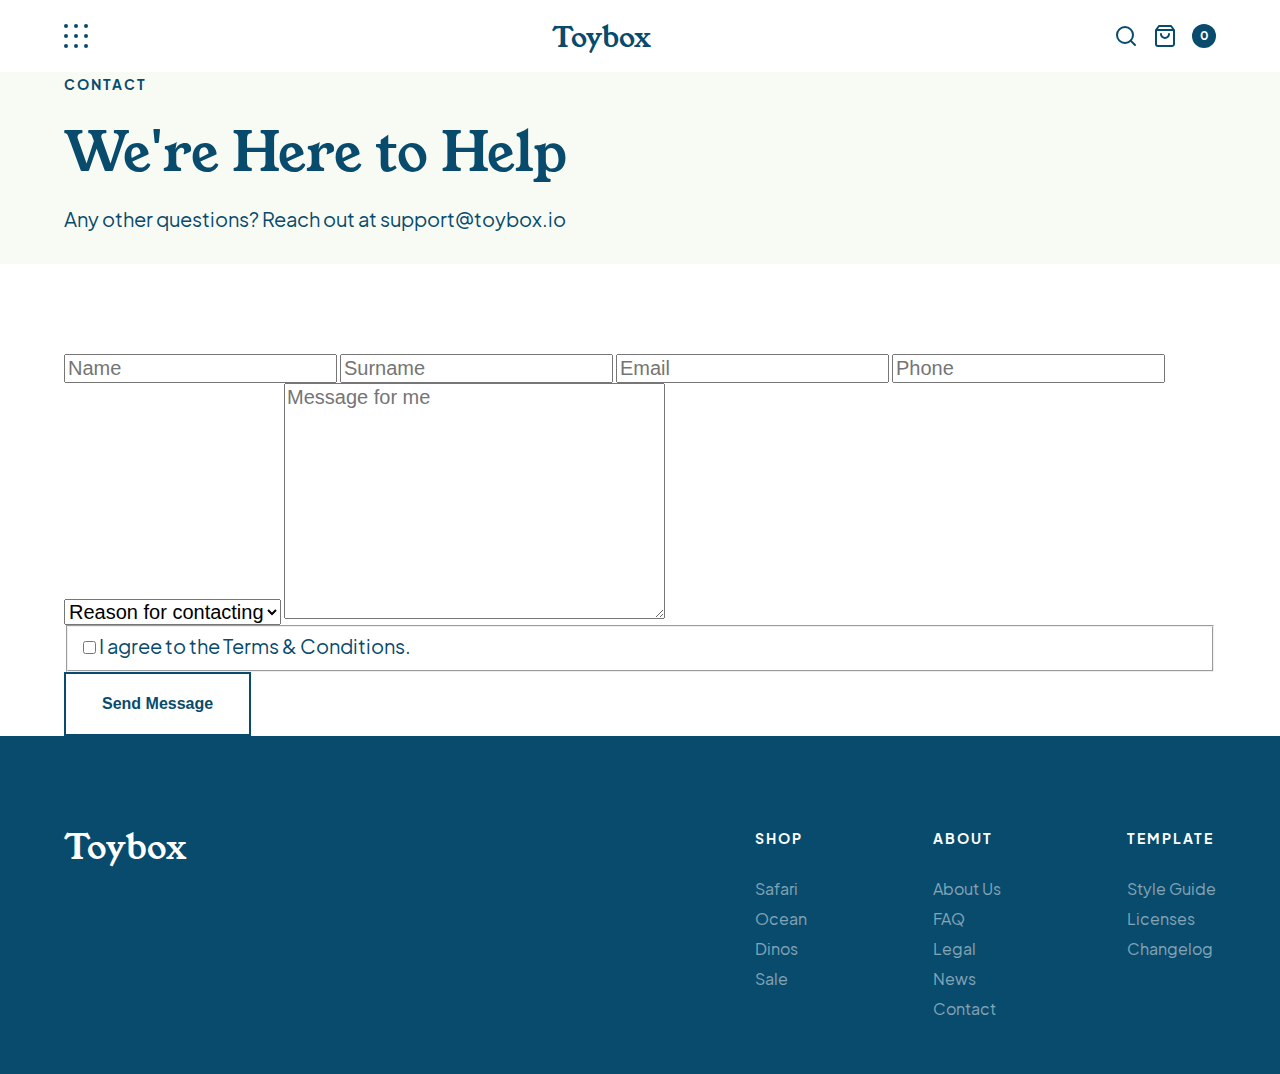
==== contact.html @ 1a254fb7 "created& marked up contact.html" ====
<!DOCTYPE html>
<html lang="en">
<head>
    <meta charset="UTF-8">
    <meta http-equiv="X-UA-Compatible" content="IE=edge">
    <meta name="viewport" content="width=device-width, initial-scale=1.0">
    <title>Contact Page</title>
    <link rel="stylesheet" href="./styles/styles.css">
</head>
<body>
    <!-- Our SkipLink  -->
    <a href="#mainContent" class="skipLink">Skip to main content.</a>
    
    <!-- OUR NAV -->
    <nav class="navBar">
        <!-- A wrapper to contain our content -->
        <div class="wrapper">
    
            <!-- Navigtaion menu button  -->
            <button class="menuIcon">
                <img src="./assets/menu-button.svg" alt="Button to open our navigation" class="menuIcon">
            </button>
    
            <!-- Home button logo  -->
            <a href="./index.html" class="logo">
                <h1>Toybox</h1>
            </a>
    
            <!-- Search/cart/counter area  -->
            <div class="searchCart">
                <!-- search  -->
                <button class="menuIcon">
                    <img src="./assets/search.svg" alt="Search Icon" class="searchIcon">
                </button>
    
                <!-- bag/cart  -->
                <a href="#" class="bag">
                    <img src="./assets/shop-bag.svg" alt="shopping bag icon" class="bagIcon">
                </a>
    
                <!-- Counter  -->
                <div class="counter">
                    <p class="smallCopy">0</p> <!-- you can also use a span tag  -->
                </div> <!-- .counter END  -->
            </div><!-- .searchCart END  -->
        </div><!-- .wrapper END  -->
    
        <!-- WE NEED TO ADD THE CONTENT FOR OUT SLIDE OUT NAV  -->
        <div class="slideOutNav">
            <!-- Our Menu CLOSE button -->
            <div class="buttonContainer">
                <!-- we are making this div .buttonContainer so we can flex it and position our button to the right -->
                <button>
                    <img src="./assets/menu-close.svg" alt="Close button for our Slide-Out nav">
                </button>
            </div>
            <!-- Our UL to hold our menu items -->
            <ul class="mainMenu">
                <li><a href="#">Shop</a></li>
                <li><a href="#">About</a></li>
                <li><a href="#">FAQ</a></li>
                <li><a href="#">NEWS</a></li>
                <li><a href="./contact.html">Contact</a></li>
            </ul>
    
        </div>
     </nav>

     <header class="contactHeader">
        <div class="wrapper">
            <h5>Contact</h5>
            <h3>We're Here to Help</h3>
            <p>Any other questions? Reach out at <a href="mailto:support@toybox.io">support@toybox.io</a></p>
        </div>
     </header>

     <main class="contact" id="mainContent">
        <div class="wrapper">
            <form action="" class="contactForm" name="contactForm">
                <label for="name" class="sr-only">Name</label>
                <input type="text" id="name" placeholder="Name">

                <label for="surnamr" class="sr-only">Surname</label>
                <input type="text" id="surname" placeholder="Surname">

                <label for="email" class="sr-only">Email</label>
                <input type="email" id="email" placeholder="Email">

                <label for="phone" class="sr-only">Phone</label>
                <input type="tel" id="phone" placeholder="Phone">

                <select name="reason" id="reason">
                    <option value="initial" disabled selected>Reason for contacting</option>
                    <option value="refund">Refund request</option>
                    <option value="status">Status update</option>
                    <option value="praise">Praise</option>
                    <option value="complaint">General concerns</option>
                </select>    

                <label for="message" class="sr-only">Message for me</label>
                <textarea name="message" id="message" cols="30" rows="10" placeholder="Message for me"></textarea>  

                <fieldset>
                    <input type="checkbox" id="terms">
                    <label for="terms">I agree to the Terms & Conditions.</label>
                </fieldset>

                <button type="submit">Send Message</button>
            </form>
        </div>
     </main>



     <!-- Footer section -->
    <footer class="footer" id="footer">
        <div class="wrapper">
            <div class="footerFlex">
                <!-- Flex Item 1 - LOGO  -->
                <a href="./index.html" class="logo">
                    <h4>Toybox</h4>
                </a>
    
                <!-- Flex Item 2 - Footer MENU  -->
    
                <nav class="footerNav">
                    <!-- List 1 - SHOP -->
                    <ul class="footerShop">
                        <li>
                            <h5>Shop</h5>
                        </li>
                        <li>
                            <a href="#">Safari</a>
                        </li>
                        <li>
                            <a href="#">Ocean</a>
                        </li>
                        <li>
                            <a href="#">Dinos</a>
                        </li>
                        <li>
                            <a href="#">Sale</a>
                        </li>
                    </ul>
    
                    <!-- List 2 - ABOUT -->
                    <ul class="footerAbout">
                        <li>
                            <h5>About</h5>
                        </li>
                        <li>
                            <a href="#">About Us</a>
                        </li>
                        <li>
                            <a href="#">FAQ</a>
                        </li>
                        <li>
                            <a href="#">Legal</a>
                        </li>
                        <li>
                            <a href="#">News</a>
                        </li>
                        <li>
                            <a href="./contact.html">Contact</a>
                        </li>
                    </ul>
    
                    <!-- List 3 - TEMPLATE -->
                    <ul class="footerTemp">
                        <li>
                            <h5>Template</h5>
                        </li>
                        <li>
                            <a href="#">Style Guide</a>
                        </li>
                        <li>
                            <a href="#">Licenses</a>
                        </li>
                        <li>
                            <a href="#">Changelog</a>
                        </li>
                    </ul>
                </nav>
            </div> <!-- .footerFlex ENDS -->
        </div> <!-- .wrapper ENDS  -->
    </footer>

</body>
</html>
---- styles/styles.css ----
html {
  line-height: 1.15;
  -ms-text-size-adjust: 100%;
  -webkit-text-size-adjust: 100%;
}

body {
  margin: 0;
}

article, aside, footer, header, nav, section {
  display: block;
}

h1 {
  font-size: 2em;
  margin: 0.67em 0;
}

figcaption, figure, main {
  display: block;
}

figure {
  margin: 1em 40px;
}

hr {
  -webkit-box-sizing: content-box;
          box-sizing: content-box;
  height: 0;
  overflow: visible;
}

pre {
  font-family: monospace, monospace;
  font-size: 1em;
}

a {
  background-color: transparent;
  -webkit-text-decoration-skip: objects;
}

abbr[title] {
  border-bottom: none;
  text-decoration: underline;
  -webkit-text-decoration: underline dotted;
          text-decoration: underline dotted;
}

b, strong {
  font-weight: inherit;
}

b, strong {
  font-weight: bolder;
}

code, kbd, samp {
  font-family: monospace, monospace;
  font-size: 1em;
}

dfn {
  font-style: italic;
}

mark {
  background-color: #ff0;
  color: #000;
}

small {
  font-size: 80%;
}

sub, sup {
  font-size: 75%;
  line-height: 0;
  position: relative;
  vertical-align: baseline;
}

sub {
  bottom: -0.25em;
}

sup {
  top: -0.5em;
}

audio, video {
  display: inline-block;
}

audio:not([controls]) {
  display: none;
  height: 0;
}

img {
  border-style: none;
}

svg:not(:root) {
  overflow: hidden;
}

button, input, optgroup, select, textarea {
  font-family: sans-serif;
  font-size: 100%;
  line-height: 1.15;
  margin: 0;
}

button, input {
  overflow: visible;
}

button, select {
  text-transform: none;
}

button, html [type=button], [type=reset], [type=submit] {
  -webkit-appearance: button;
}

button::-moz-focus-inner, [type=button]::-moz-focus-inner, [type=reset]::-moz-focus-inner, [type=submit]::-moz-focus-inner {
  border-style: none;
  padding: 0;
}

button:-moz-focusring, [type=button]:-moz-focusring, [type=reset]:-moz-focusring, [type=submit]:-moz-focusring {
  outline: 1px dotted ButtonText;
}

fieldset {
  padding: 0.35em 0.75em 0.625em;
}

legend {
  -webkit-box-sizing: border-box;
          box-sizing: border-box;
  color: inherit;
  display: table;
  max-width: 100%;
  padding: 0;
  white-space: normal;
}

progress {
  display: inline-block;
  vertical-align: baseline;
}

textarea {
  overflow: auto;
}

[type=checkbox], [type=radio] {
  -webkit-box-sizing: border-box;
          box-sizing: border-box;
  padding: 0;
}

[type=number]::-webkit-inner-spin-button, [type=number]::-webkit-outer-spin-button {
  height: auto;
}

[type=search] {
  -webkit-appearance: textfield;
  outline-offset: -2px;
}

[type=search]::-webkit-search-cancel-button, [type=search]::-webkit-search-decoration {
  -webkit-appearance: none;
}

::-webkit-file-upload-button {
  -webkit-appearance: button;
  font: inherit;
}

details, menu {
  display: block;
}

summary {
  display: list-item;
}

canvas {
  display: inline-block;
}

template {
  display: none;
}

[hidden] {
  display: none;
}

html {
  -webkit-box-sizing: border-box;
          box-sizing: border-box;
}

*, *:before, *:after {
  -webkit-box-sizing: inherit;
          box-sizing: inherit;
}

.sr-only {
  position: absolute;
  width: 1px;
  height: 1px;
  margin: -1px;
  border: 0;
  padding: 0;
  white-space: nowrap;
  -webkit-clip-path: inset(100%);
          clip-path: inset(100%);
  clip: rect(0 0 0 0);
  overflow: hidden;
}

img {
  max-width: 100%;
  display: block;
}

/* site fonts */
/* site colours */
/* site fonts */
/* site colours */
/* import Jakarta Sans font */
@font-face {
  font-family: "Jakarta Sans";
  src: url("../fonts/PlusJakarta_Sans-2.5/webfonts/PlusJakartaSans-Regular.woff"), url("../fonts/PlusJakarta_Sans-2.5/static/PlusJakartaSans-Regular.ttf"), url("../fonts/PlusJakarta_Sans-2.5/webfonts/PlusJakartaSans-Regular.woff2");
  font-weight: normal;
}
/* import Jakarta Sans font in bold */
@font-face {
  font-family: "Jakarta Sans";
  src: url("../fonts/PlusJakarta_Sans-2.5/webfonts/PlusJakartaSans-Bold.woff"), url("../fonts/PlusJakarta_Sans-2.5/webfonts/PlusJakartaSans-Bold.woff2"), url("../fonts/PlusJakarta_Sans-2.5/static/PlusJakartaSans-Bold.ttf");
  font-weight: bold;
}
/* import Young Serif font */
@font-face {
  font-family: "Young Serif";
  src: url("../fonts/youngserif/YoungSerif-Regular.otf");
}
html {
  font-size: 125%;
}

body {
  font-family: "Jakarta Sans";
  color: #084b6d;
  font-size: 1rem;
}

h1, h2, h3, h4, blockquote {
  font-family: "Young Serif";
  margin: 0;
}

h1 {
  font-size: 1.4rem;
}

h2 {
  font-size: 2rem;
  line-height: 2.4rem;
  margin-bottom: 18px;
}

h3 {
  font-size: 2.7rem;
  line-height: 3rem;
  margin-bottom: 24px;
}

h4 {
  font-size: 1.7rem;
  line-height: 2rem;
  margin-bottom: 18px;
}

h5 {
  font-size: 0.7rem;
  font-weight: bold;
  line-height: 1.2rem;
  letter-spacing: 0.1rem;
  text-transform: uppercase;
  margin: 0 0 24px 0;
}

p {
  line-height: 1.5rem;
  margin: 0 0 30px 0;
}
p.smallCopy {
  font-size: 0.6rem;
  line-height: 1.2rem;
  font-weight: bold;
  margin: 0;
}

ul, li, a input {
  padding: 0;
  margin: 0;
}

ul {
  list-style: none;
}

a {
  text-decoration: none;
  color: inherit;
  cursor: pointer;
  -webkit-transition: 0.3s;
  transition: 0.3s;
}

/* site fonts */
/* site colours */
.wrapper {
  width: 90%;
  max-width: 1260px;
  margin: 0 auto;
}

button {
  color: #084b6d;
  background-color: transparent;
  padding: 18px 36px;
  border: 2px solid #084b6d;
  font-size: 0.8rem;
  font-weight: bold;
  line-height: 1.2rem;
  text-align: center;
  cursor: pointer;
  -webkit-transition: 0.3s;
  transition: 0.3s;
}
button:hover {
  background-color: #084b6d;
  color: #fff;
}
button:focus {
  background-color: #084b6d;
  color: #fff;
}
button.secondary {
  background-color: transparent;
  border-color: #fff;
  color: #fff;
  padding: 8px 12px;
}
button.secondary.hover {
  background-color: #fff;
  color: #084b6d;
}
button.secondary.focus {
  background-color: #fff;
  color: #084b6d;
}
button.solid {
  color: #fff;
  background-color: #084b6d;
}
button.solid:hover {
  color: #084b6d;
  background-color: #fff;
}
button.solid:focus {
  color: #084b6d;
  background-color: #fff;
}
button.menuIcon {
  border: none;
  padding: 0;
  display: inherit;
}
button.menuIcon:hover {
  background-color: transparent;
}
button.menuIcon:focus {
  background-color: transparent;
}

a.button {
  color: #084b6d;
  background-color: transparent;
  padding: 18px 36px;
  border: 2px solid #084b6d;
  font-size: 0.8rem;
  font-weight: bold;
  line-height: 1.2rem;
  text-align: center;
  -webkit-transition: 0.3s;
  transition: 0.3s;
}
a.button:hover {
  background-color: #084b6d;
  color: #fff;
}
a.button:focus {
  background-color: #084b6d;
  color: #fff;
}
a.solid {
  color: #fff;
  background-color: #084b6d;
  border: 2px solid #084b6d;
  padding: 18px 36px;
  font-size: 0.8rem;
  font-weight: bold;
  line-height: 1.2rem;
  text-align: center;
}
a.solid:hover {
  color: #084b6d;
  background-color: #fff;
}
a.solid:focus {
  color: #084b6d;
  background-color: #fff;
}

.skipLink {
  font-size: 1rem;
  padding: 10px;
  background-color: #fff;
  color: #084b6d;
  position: absolute;
  top: 0;
  z-index: 999;
  text-align: center;
  width: 100%;
  left: -100%;
}
.skipLink:focus {
  left: 0;
}

.navBar {
  position: sticky;
  top: 0;
  z-index: 10;
  border-bottom: 1 px solid rgba(8, 75, 109, 0.08);
  background-color: #fff;
}
.navBar .wrapper {
  display: -webkit-box;
  display: -ms-flexbox;
  display: flex;
  -webkit-box-pack: justify;
      -ms-flex-pack: justify;
          justify-content: space-between;
  -webkit-box-align: center;
      -ms-flex-align: center;
          align-items: center;
  padding: 20px 0;
}

.searchCart {
  display: -webkit-box;
  display: -ms-flexbox;
  display: flex;
  gap: 15px;
}

.counter p {
  background-color: #084b6d;
  color: #fff;
  border-radius: 50%;
  width: 24px;
  height: 24px;
  text-align: center;
}

.slideOutNav {
  height: 100vh;
  z-index: 20;
  background-color: #084b6d;
  color: #fff;
  width: 100%;
  max-width: 500px;
  position: fixed;
  top: 0;
  left: -500px;
  padding: 35px 50px;
}
.slideOutNav .buttonContainer {
  display: -webkit-box;
  display: -ms-flexbox;
  display: flex;
  -webkit-box-pack: end;
      -ms-flex-pack: end;
          justify-content: flex-end;
}
.slideOutNav .buttonContainer button {
  padding: 10px 0 10px 20px;
}

.footer {
  background-color: #084b6d;
  color: #fff;
  padding: 90px 0 50px;
}
.footer .footerFlex {
  display: -webkit-box;
  display: -ms-flexbox;
  display: flex;
  -webkit-box-pack: justify;
      -ms-flex-pack: justify;
          justify-content: space-between;
}
.footer .footerNav {
  display: -webkit-box;
  display: -ms-flexbox;
  display: flex;
  width: 40%;
  -webkit-box-pack: justify;
      -ms-flex-pack: justify;
          justify-content: space-between;
}
.footer .footerNav a {
  font-size: 0.8rem;
  line-height: 1.5rem;
  color: rgba(255, 255, 255, 0.5);
}
.footer .footerNav a:hover, .footer .footerNav a:focus {
  color: white;
}

header {
  background-color: #f8fbf3;
  margin-bottom: 90px;
  display: -webkit-box;
  display: -ms-flexbox;
  display: flex;
  -webkit-box-align: center;
      -ms-flex-align: center;
          align-items: center;
  -ms-flex-wrap: wrap;
      flex-wrap: wrap;
}
header .headerImgContainer {
  width: 45%;
}
header .headerContent {
  width: 55%;
  color: #084b6d;
}
header .headerContent .contentContainer {
  width: 65%;
  margin: 0 auto;
}

.categories {
  margin-bottom: 90px;
}

.categoryGallery {
  display: -webkit-box;
  display: -ms-flexbox;
  display: flex;
  -webkit-box-pack: center;
      -ms-flex-pack: center;
          justify-content: center;
  -ms-flex-wrap: wrap;
      flex-wrap: wrap;
  text-align: center;
  width: 100%;
}
.categoryGallery .items {
  width: 40%;
  -webkit-transition: 0.2s ease;
  transition: 0.2s ease;
}
.categoryGallery .items a {
  border-radius: 10%;
  padding: 45px;
  margin: 50px 25px 25px;
  display: -webkit-box;
  display: -ms-flexbox;
  display: flex;
  -webkit-box-orient: vertical;
  -webkit-box-direction: normal;
      -ms-flex-direction: column;
          flex-direction: column;
  -webkit-box-align: center;
      -ms-flex-align: center;
          align-items: center;
}
.categoryGallery .items a img {
  border-radius: 10%;
  width: 100%;
  margin-bottom: 20px;
}
.categoryGallery .items a:hover {
  -webkit-transform: scale(0.95);
          transform: scale(0.95);
}
.categoryGallery .items a:focus {
  -webkit-transform: scale(0.95);
          transform: scale(0.95);
}
.categoryGallery .item1 a {
  background-color: rgba(255, 214, 152, 0.6);
}
.categoryGallery .item2 a {
  background-color: #f4fcff;
}
.categoryGallery .item3 a {
  background-color: #f8fbf3;
}
.categoryGallery .item4 a {
  background-color: #fff5f5;
}

.play {
  background-image: url("../assets/background-image.jpg");
  background-position: center;
  background-size: cover;
  min-height: 90vh;
  display: -webkit-box;
  display: -ms-flexbox;
  display: flex;
  -webkit-box-align: center;
      -ms-flex-align: center;
          align-items: center;
}
.play .playContainer {
  background-color: #fff;
  border: 24px solid #f4fcff;
  max-width: 650px;
  padding: 70px 45px;
  display: -webkit-box;
  display: -ms-flexbox;
  display: flex;
  -webkit-box-orient: vertical;
  -webkit-box-direction: normal;
      -ms-flex-direction: column;
          flex-direction: column;
  -webkit-box-align: center;
      -ms-flex-align: center;
          align-items: center;
}

@media (max-width: 1000px) {
  header .headerImgContainer img {
    height: 100vh;
    -o-object-fit: cover;
       object-fit: cover;
  }
  .categoryGallery .items a {
    padding: 25px;
  }
  footer .footerFlex {
    -webkit-box-orient: vertical;
    -webkit-box-direction: normal;
        -ms-flex-direction: column;
            flex-direction: column;
    -webkit-box-align: center;
        -ms-flex-align: center;
            align-items: center;
  }
  footer .footerFlex .logo {
    margin-bottom: 30px;
  }
  footer .footerFlex .footerNav {
    width: 80%;
  }
}
@media (max-width: 800px) {
  header {
    -webkit-box-orient: vertical;
    -webkit-box-direction: normal;
        -ms-flex-direction: column;
            flex-direction: column;
  }
  header .headerImgContainer {
    width: 100%;
  }
  header .headerImgContainer img {
    max-height: 350px;
    width: 100%;
  }
  header .headerContent {
    width: 100%;
    padding: 40px 0;
  }
}
@media (max-width: 500px) {
  .navBar .wrapper {
    -webkit-box-orient: vertical;
    -webkit-box-direction: normal;
        -ms-flex-direction: column;
            flex-direction: column;
    -webkit-box-align: center;
        -ms-flex-align: center;
            align-items: center;
  }
  .navBar .logo {
    margin: 20px 0;
  }
  h3 {
    font-size: 2.2rem;
  }
  .categoryGallery .items {
    width: 100%;
  }
  .categoryGallery .items a {
    padding: 30px;
    margin: 40px 0;
  }
  footer .footerNav {
    -webkit-box-orient: vertical;
    -webkit-box-direction: normal;
        -ms-flex-direction: column;
            flex-direction: column;
    -webkit-box-align: center;
        -ms-flex-align: center;
            align-items: center;
    text-align: center;
  }
  footer .footerNav ul {
    margin-bottom: 24px;
  }
}
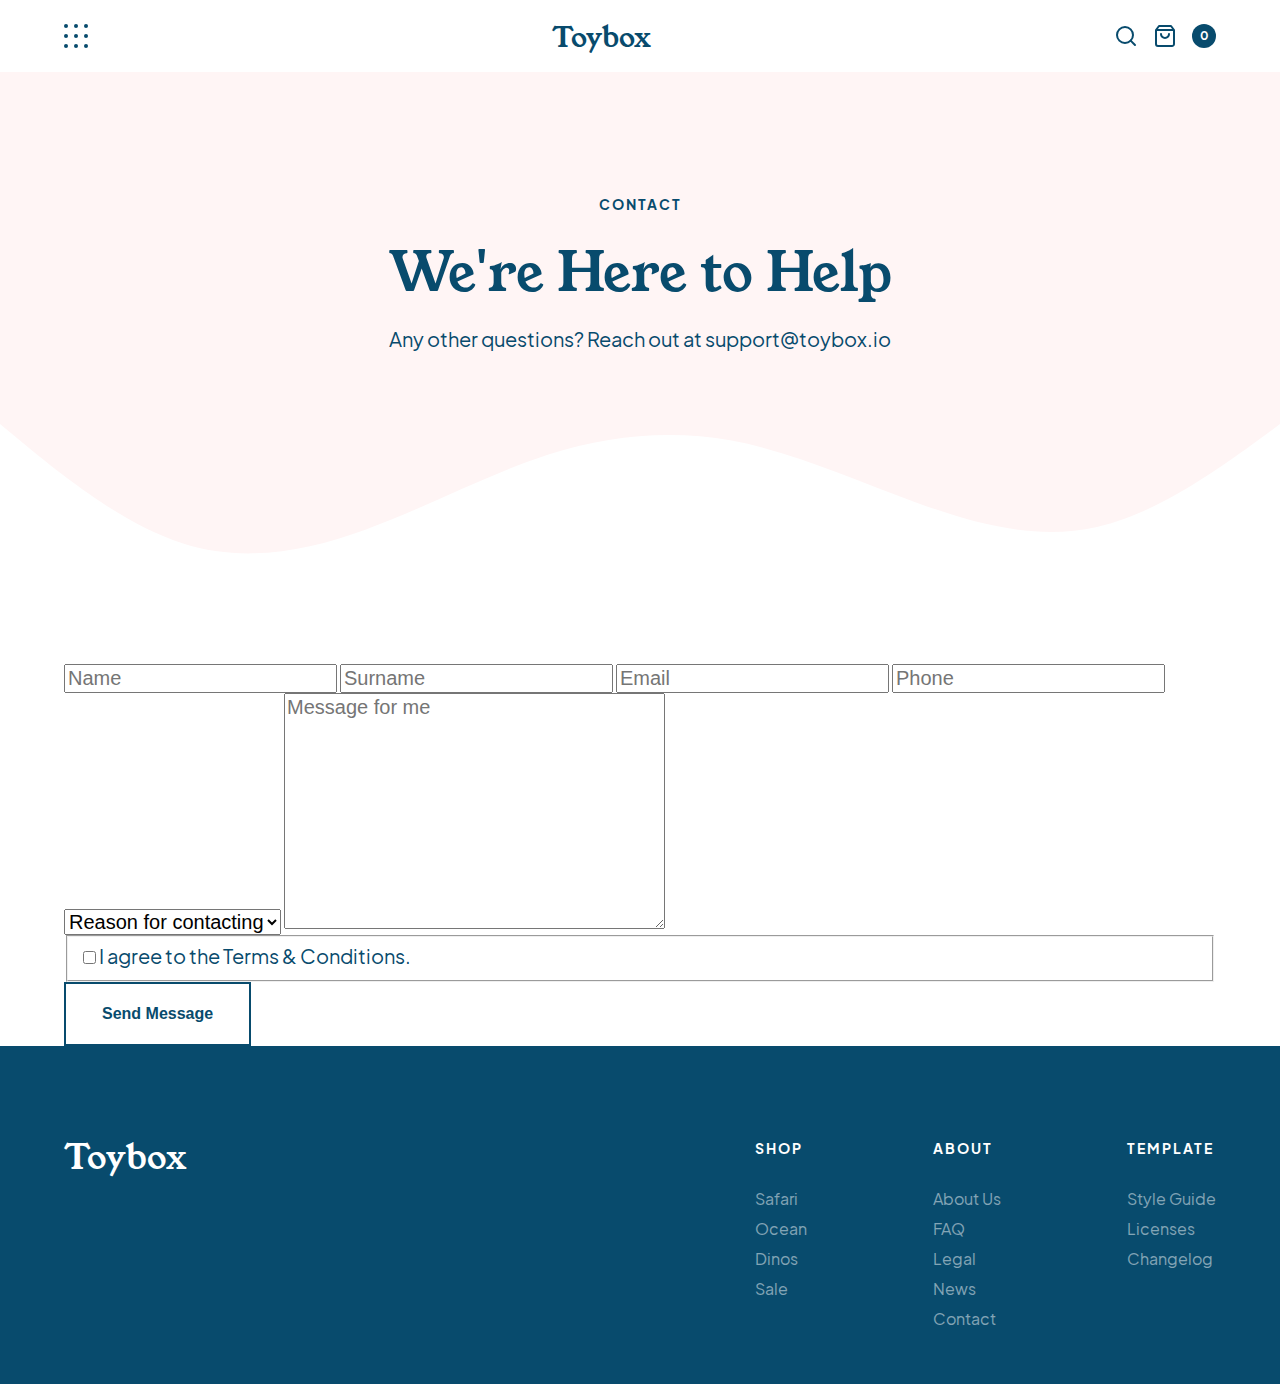
==== commit 45c87249: "updated index.html" ====
--- a/contact.html
+++ b/contact.html
@@ -66,6 +66,8 @@
         </div>
      </nav>
 
+     <!-- Header section -->
+
      <header class="contactHeader">
         <div class="wrapper">
             <h5>Contact</h5>
@@ -73,6 +75,8 @@
             <p>Any other questions? Reach out at <a href="mailto:support@toybox.io">support@toybox.io</a></p>
         </div>
      </header>
+
+     <!-- Contact section including form -->
 
      <main class="contact" id="mainContent">
         <div class="wrapper">
--- a/styles/styles.css
+++ b/styles/styles.css
@@ -563,6 +563,24 @@
   margin: 0 auto;
 }
 
+.contactHeader {
+  background-color: #fff5f5;
+  padding-top: 120px;
+  text-align: center;
+}
+.contactHeader .wrapper {
+  padding-bottom: 40px;
+}
+
+.contactHeader::after {
+  content: "";
+  width: 100%;
+  height: 150px;
+  background-image: url("../assets/wave.svg");
+  background-repeat: no-repeat;
+  background-size: 100% 150px;
+}
+
 .categories {
   margin-bottom: 90px;
 }
